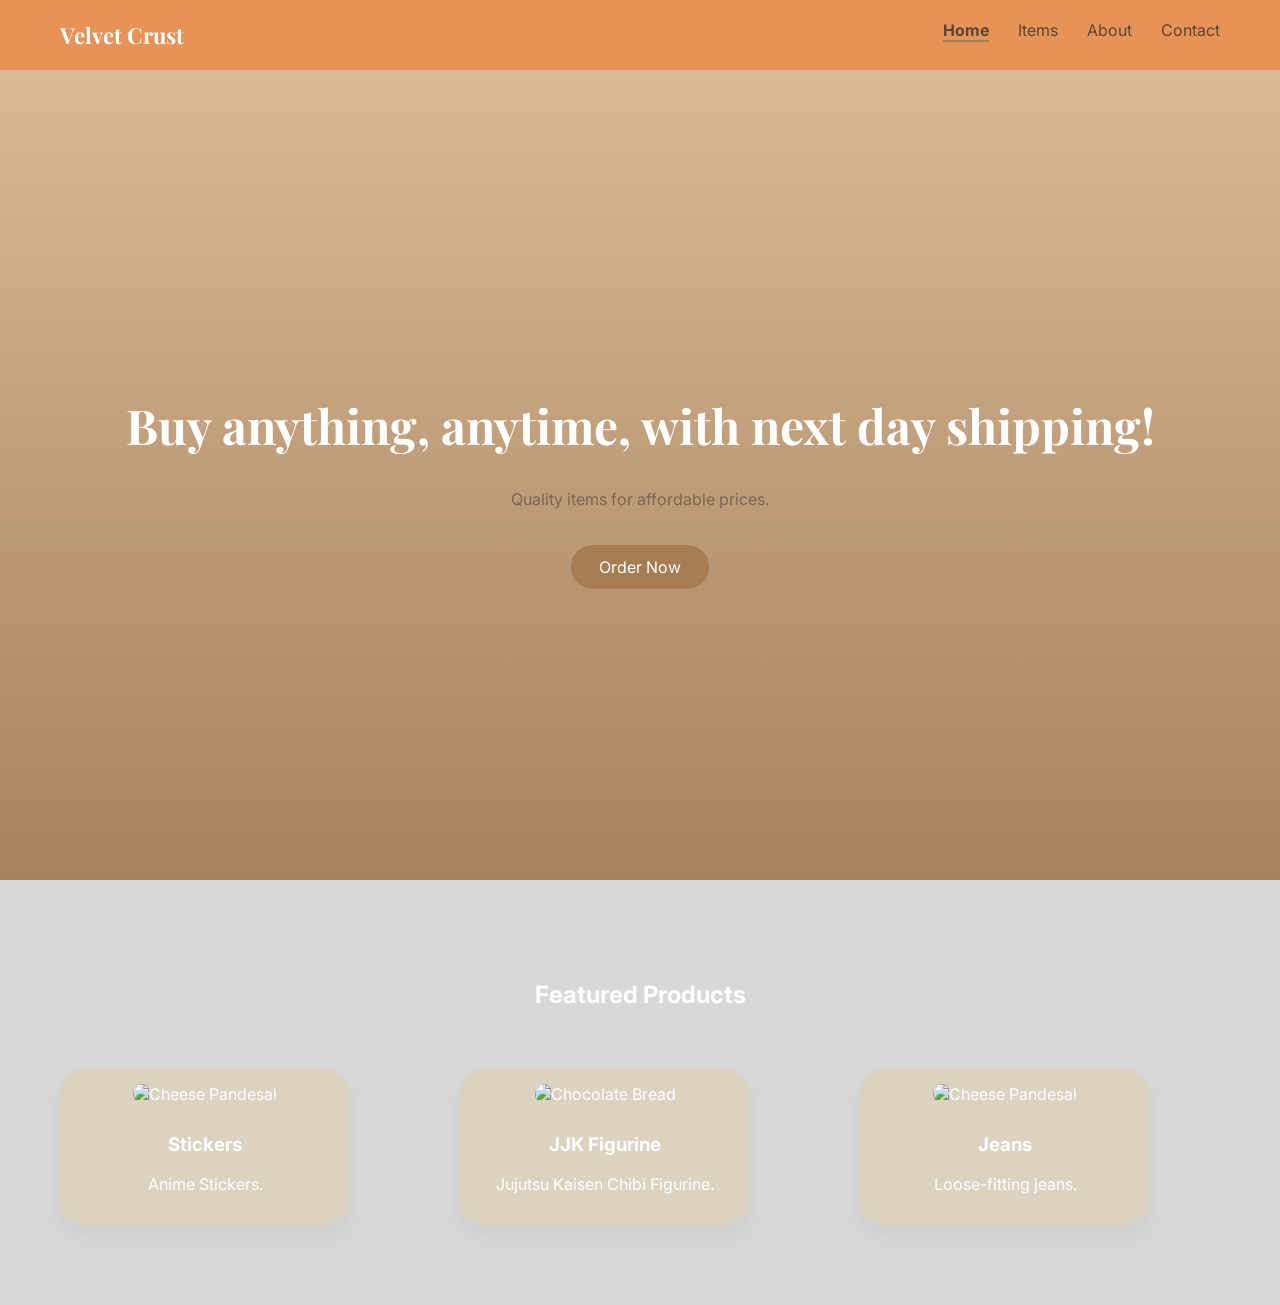
==== index.html @ d522a7a9 "Add files via upload" ====
<!DOCTYPE html>
<html lang="en">
<head>
<meta charset="UTF-8">
<meta name="viewport" content="width=device-width, initial-scale=1.0">
<title>AAAAAAAAAAAAA</title>

<link rel="stylesheet" href="style.css">
<link href="https://fonts.googleapis.com/css2?family=Playfair+Display:wght@500&family=Inter:wght@300;400&display=swap" rel="stylesheet">
</head>

<body>

<div class="navbar">
    <div class="logo">Velvet Crust</div>
    <div class="nav-links">
        <a href="index.html" class="active">Home</a>
        <a href="menu.html">Items</a>
        <a href="about.html">About</a>
        <a href="contact.html">Contact</a>
    </div>
</div>

<div class="hero">
    <div>
        <h1>Buy anything, anytime, with next day shipping!</h1>
        <p>Quality items for affordable prices.</p>
        <a href="#" class="btn">Order Now</a>
    </div>
</div>

<div class="section">
    <h2>Featured Products</h2>
&hairsp;
    <div class="cards">
         <div class="card">
            <img src="images/Sticker.webp" alt="Cheese Pandesal">
            <h3>Stickers</h3>
            <p>Anime Stickers.</p>
        </div>

            <div class="card">
                <img src="images/Jjk.webp" alt="Chocolate Bread">
                <h3>JJK Figurine</h3>
                <p>Jujutsu Kaisen Chibi Figurine.</p>
            </div>

             <div class="card">
            <img src="images/Jeans.webp" alt="Cheese Pandesal">
            <h3>Jeans</h3>
            <p>Loose-fitting jeans.</p>
        </div>


</div>

</body>
</html>
---- style.css ----
body {
    margin: 0;
    font-family: 'Inter', sans-serif;
    background: #d9d8d7;
    color: #ffffff;
}

/* NAVBAR */
.navbar {
    display: flex;
    justify-content: space-between;
    padding: 20px 60px;
    background: rgba(240, 100, 0, 0.6);
    backdrop-filter: blur(10px);
}

.logo {
    font-family: 'Playfair Display', serif;
    font-size: 22px;
    font-weight: bolder;
}

.nav-links a {
    margin-left: 25px;
    text-decoration: none;
    color: #5A4634;
}

/* ACTIVE LINK */
.nav-links a.active {
    font-weight: bold;
    border-bottom: 2px solid #A67C52;
}

/* HERO */
.hero {
    height: 90vh;
    display: flex;
    align-items: center;
    justify-content: center;
    text-align: center;
    background:
        linear-gradient(rgba(219, 171, 123, 0.7), rgba(145, 94, 42, 0.7)),
        url('https://img.freepik.com/premium-vector/vector-seamless-pattern-shopping-items-black-background_255358-5200.jpg') center/cover;
}

.hero h1 {
    font-family: 'Playfair Display', serif;
    font-size: 48px;
}

.hero p {
    margin-top: 10px;
    color: #7A6653;
}

/* BUTTON */
.btn {
    display: inline-block;
    margin-top: 20px;
    padding: 12px 28px;
    background: #A67C52;
    color: white;
    border-radius: 50px;
    text-decoration: none;
    transition: 0.3s;
}

.btn:hover {
    background: #6B4F3A;
}

/* SECTION */
.section {
    padding: 80px 60px;
    text-align: center;
}

/* CARDS */
.cards {
    display: flex;
    gap: 30px;
    justify-content: center;
    flex-wrap: wrap;
}

.card {
    background: #FFFFFF;
    border-radius: 25px;
    padding: 20px;
    width: 260px;
    box-shadow: 0 10px 25px rgba(0,0,0,0.05);
    transition: 0.3s;
}

.card:hover {
    transform: translateY(-6px);
}

/* MENU GRID */
.menu {
    display: grid;
    grid-template-columns: repeat(auto-fit, minmax(200px, 1fr));
    gap: 25px;
}

.menu-item {
    background: #fff;
    padding: 15px;
    border-radius: 20px;
}

/* CARDS CONTAINER */
.cards {
    display: grid;
    grid-template-columns: repeat(auto-fit, minmax(250px, 1fr));
    gap: 40px;
    padding-top: 20px;
}

/* CARD */
.card {
    background: #dec3793f;
    border-radius: 25px;
    padding: 15px;
    box-shadow: 0 10px 25px rgba(0,0,0,0.05);
    transition: 0.3s;
    text-align: center;
}

/* IMAGE FIX */
.card img {
    width: 100%;
    height: 180px;
    object-fit: cover;
    border-radius: 15px;
    margin-bottom: 10px;
}

/* HOVER EFFECT */
.card:hover {   
    transform: translateY(-6px);
}

/* PRICE */
.price {
    font-weight: bold;
    color: #ff8000;
    margin: 10px 0;
}

/* ADD TO CART BUTTON */
.add-to-cart {
    background: #f17800;
    color: rgb(255, 255, 255);
    border: none;
    padding: 10px 15px;
    border-radius: 20px;
    cursor: pointer;
    transition: 0.3s;
}

.add-to-cart:hover {
    background: #ffc800;
}

/* CART LINK */
#cart-link {
    margin-left: 25px;
    text-decoration: none;
    color: #ffffff;
    font-weight: bold;
}

/* MODAL */
.modal {
    display: none;
    position: fixed;
    z-index: 1;
    left: 0;
    top: 0;
    width: 100%;
    height: 100%;
    overflow: auto;
    background-color: rgba(255, 255, 255, 0.4);
}

.modal-content {
    background-color: #fefefe;
    margin: 15% auto;
    padding: 20px;
    border: 1px solid #888;
    width: 80%;
    max-width: 500px;
    border-radius: 10px;
}

.close {
    color: #ebebeb;
    float: right;
    font-size: 28px;
    font-weight: bold;
    cursor: pointer;
}

.close:hover {
    color: black;
}

#cart-items {
    margin: 20px 0;
}

.cart-item {
    display: flex;
    justify-content: space-between;
    margin: 10px 0;
}

#cart-total {
    font-weight: bold;
    margin: 20px 0;
}

#order-btn {
    background: #A67C52;
    color: white;
    border: none;
    padding: 10px 20px;
    border-radius: 20px;
    cursor: pointer;
    margin: 10px 0;
}

#order-btn:hover {
    background: #6B4F3A;
}

/* ORDER FORM */
#order-form {
    margin-top: 20px;
}

#order-form label {
    display: block;
    margin: 10px 0 5px;
}

#order-form input, #order-form textarea {
    width: 100%;
    padding: 8px;
    margin-bottom: 10px;
    border: 1px solid #ccc;
    border-radius: 5px;
}

#order-form button {
    background: #A67C52;
    color: white;
    border: none;
    padding: 10px 20px;
    border-radius: 20px;
    cursor: pointer;
}

#order-form button:hover {
    background: #6B4F3A;
}
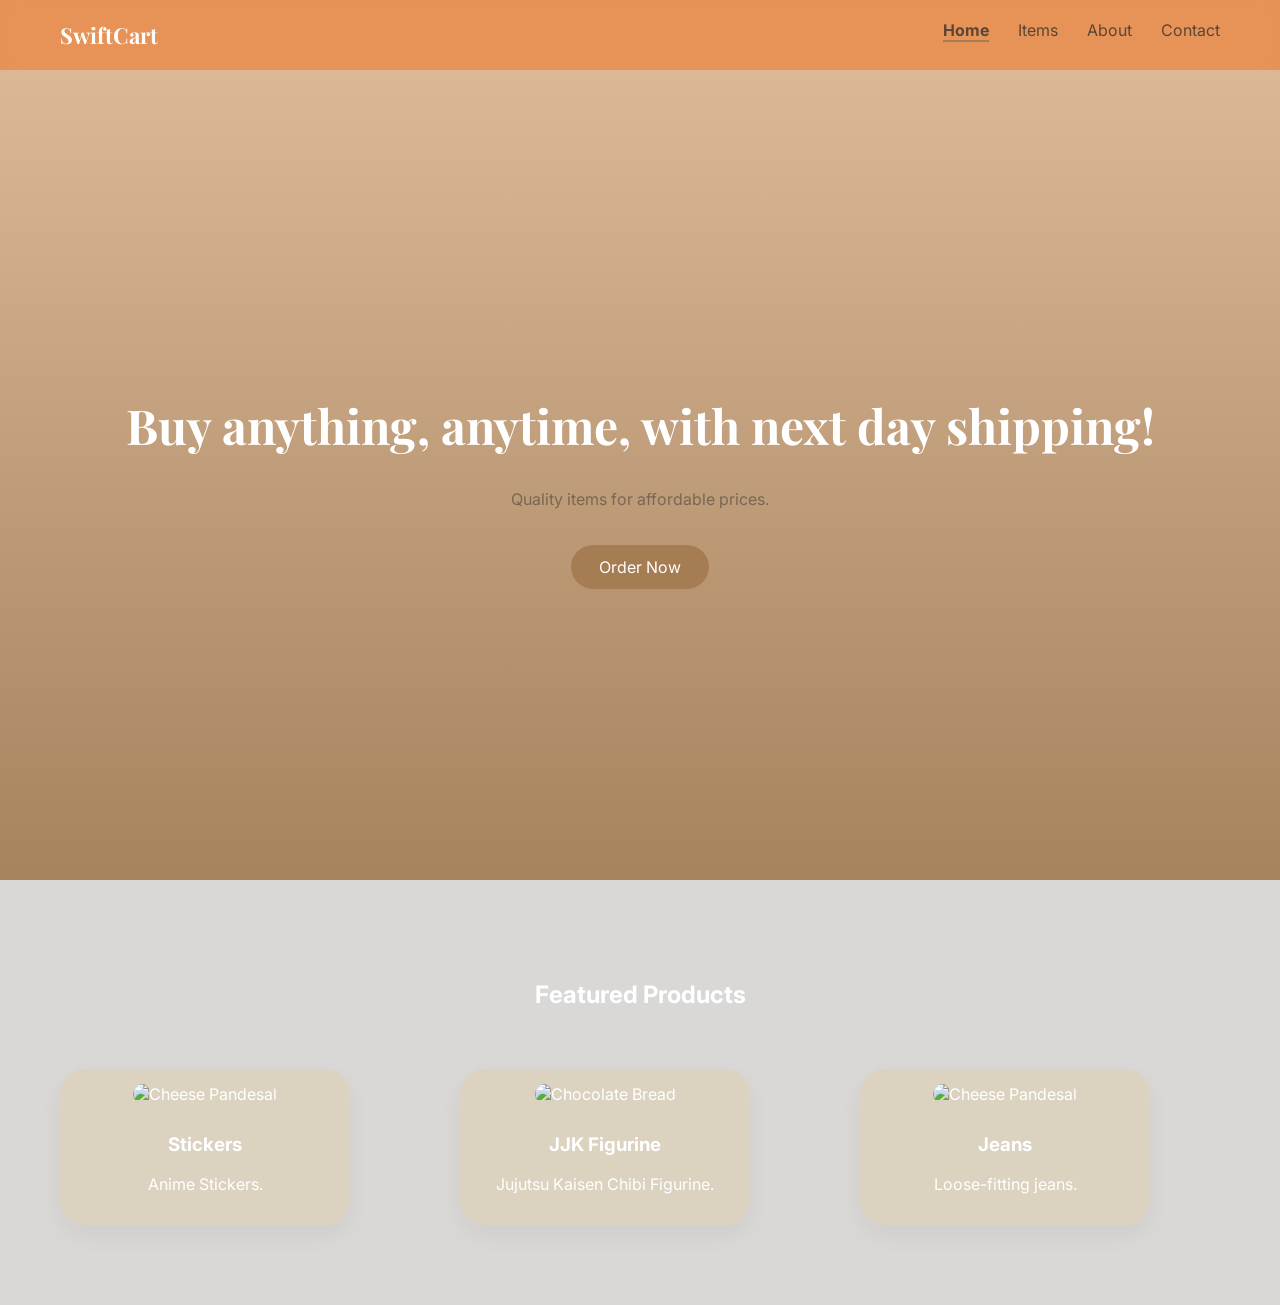
==== commit 0a491c80: "Update index.html" ====
--- a/index.html
+++ b/index.html
@@ -12,7 +12,7 @@
 <body>
 
 <div class="navbar">
-    <div class="logo">Velvet Crust</div>
+    <div class="logo">SwiftCart</div>
     <div class="nav-links">
         <a href="index.html" class="active">Home</a>
         <a href="menu.html">Items</a>
@@ -55,4 +55,4 @@
 </div>
 
 </body>
-</html>+</html>
